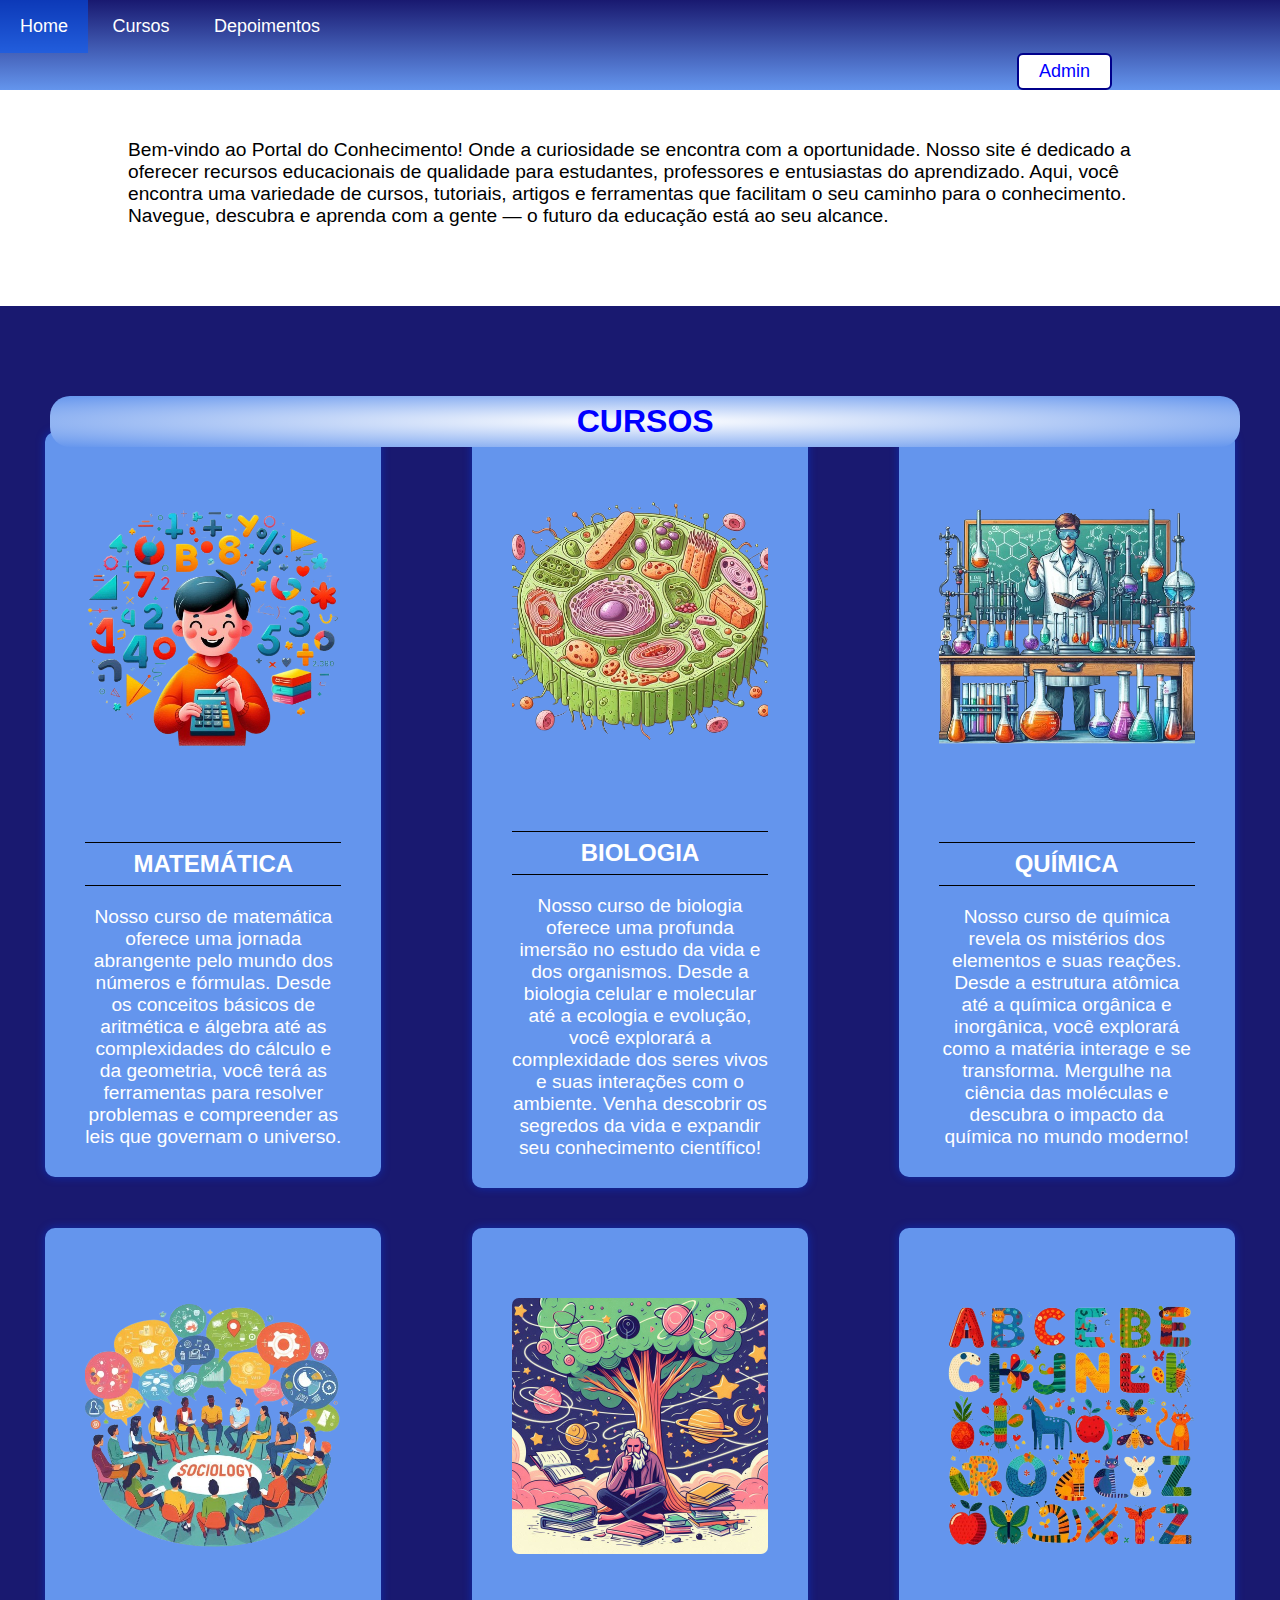
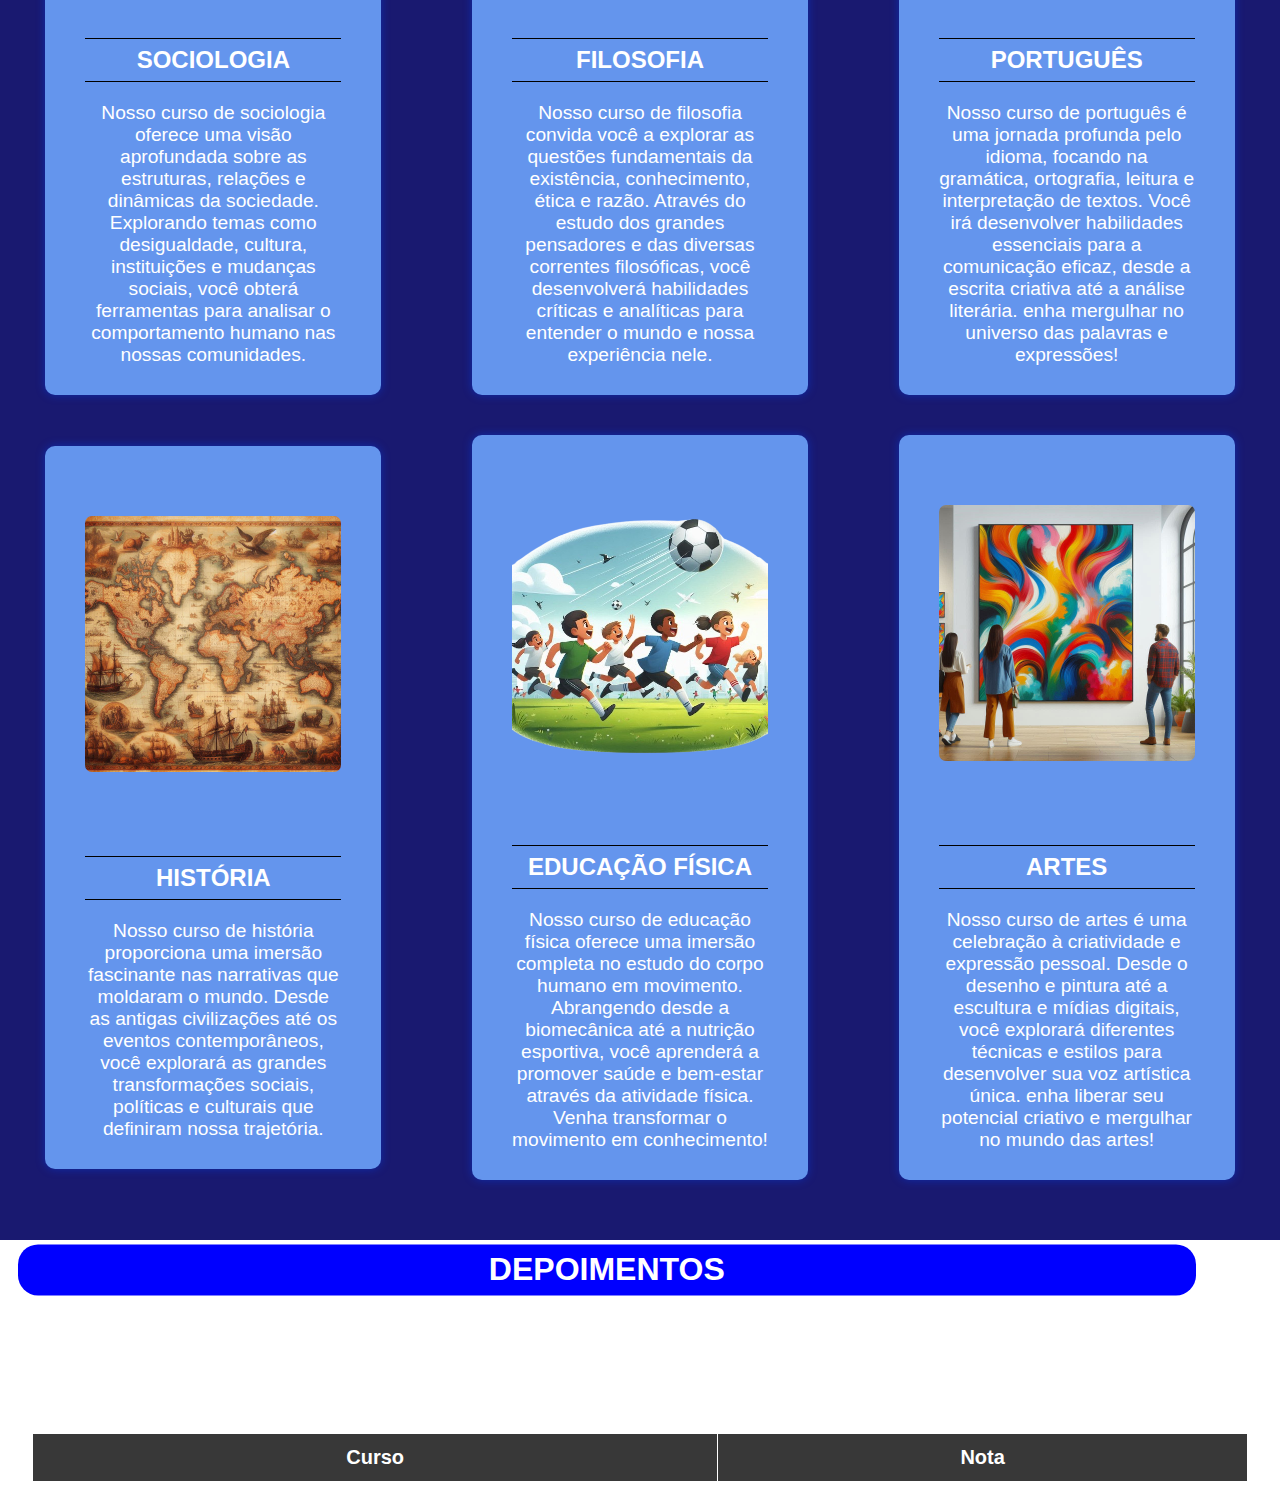
==== index.html @ 4da9394c "Versão 2" ====
<!DOCTYPE html>
<html lang="pt-br">
    <head>
        <meta charset="UTF-8">
        <meta name="viewport" content="width=device-width, initial-scale=1.0">
        <title>Portal Educacional</title>
        <link rel="stylesheet" href="style.css">
        <script src="script.js" defer></script>
    </head>
    <body>
        <header>
            <nav>
                <a href="#introducao">Home</a>
                <a href="#cursos">Cursos</a>
                <a href="#depoimentos">Depoimentos</a>
                <a href="#login" id="btnLogin">Admin</a>
            </nav>
        </header>
        <main>
            <section id="introducao">
                <p>Bem-vindo ao Portal do Conhecimento! Onde a curiosidade se encontra com a oportunidade. Nosso site é 
                    dedicado a oferecer recursos educacionais de qualidade para estudantes, professores e entusiastas do 
                    aprendizado. Aqui, você encontra uma variedade de cursos, tutoriais, artigos e ferramentas que facilitam 
                    o seu caminho para o conhecimento. Navegue, descubra e aprenda com a gente — o futuro da educação está 
                    ao seu alcance.</p>
            </section>
            <section id="cursos">
                <h1>CURSOS</h1>               
                <div>
                    <img src="Images/matematica.png" alt="Imagem ilustrativa do curso de matemática">
                    <h2>MATEMÁTICA</h2>
                    <p>Nosso curso de matemática oferece uma jornada abrangente pelo mundo dos números e fórmulas. 
                        Desde os conceitos básicos de aritmética e álgebra até as complexidades do cálculo e da 
                        geometria, você terá as ferramentas para resolver problemas e compreender as 
                        leis que governam o universo.</p>
                </div>
                <div>
                    <img src="Images/biologia.png" alt="Imagem ilustrativa do curso de biologia">
                    <h2>BIOLOGIA</h2>
                    <p>Nosso curso de biologia oferece uma profunda imersão no estudo da vida e dos organismos. 
                        Desde a biologia celular e molecular até a ecologia e evolução, você explorará a complexidade 
                        dos seres vivos e suas interações com o ambiente. Venha descobrir os segredos da vida e expandir 
                        seu conhecimento científico!</p>
                </div>
                <div>
                    <img src="Images/quimica.png" alt="Imagem ilustrativa do curso de química">
                    <h2>QUÍMICA</h2>
                    <p>Nosso curso de química revela os mistérios dos elementos e suas reações. Desde a estrutura atômica 
                        até a química orgânica e inorgânica, você explorará como a matéria interage e se transforma. 
                        Mergulhe na ciência das moléculas e descubra o impacto da química no mundo moderno!</p>
                </div>
                <div>
                    <img src="Images/sociologia.png" alt="Imagem ilustrativa do curso de sociologia">
                    <h2>SOCIOLOGIA</h2>
                    <p>Nosso curso de sociologia oferece uma visão aprofundada sobre as estruturas, relações e dinâmicas 
                        da sociedade. Explorando temas como desigualdade, cultura, instituições e mudanças sociais, você 
                        obterá ferramentas para analisar o comportamento humano nas nossas comunidades.</p>
                </div>
                <div>
                    <img src="Images/filosofia.png" alt="Imagem ilustrativa do curso de filosofia">
                    <h2>FILOSOFIA</h2>
                    <p>Nosso curso de filosofia convida você a explorar as questões fundamentais da existência, 
                        conhecimento, ética e razão. Através do estudo dos grandes pensadores e das diversas correntes 
                        filosóficas, você desenvolverá habilidades críticas e analíticas para entender o mundo e 
                        nossa experiência nele.</p>
                </div>
                <div>
                    <img src="Images/portugues.png" alt="Imagem ilustrativa do curso de português">
                    <h2>PORTUGUÊS</h2>
                    <p>Nosso curso de português é uma jornada profunda pelo idioma, focando na gramática, ortografia, 
                        leitura e interpretação de textos. Você irá desenvolver habilidades essenciais para a comunicação 
                        eficaz, desde a escrita criativa até a análise literária. enha mergulhar no universo das palavras 
                        e expressões!</p>
                </div>
                <div>
                    <img src="Images/historia.png" alt="Imagem ilustrativa do curso de história">
                    <h2>HISTÓRIA</h2>
                    <p>Nosso curso de história proporciona uma imersão fascinante nas narrativas que moldaram o mundo. 
                        Desde as antigas civilizações até os eventos contemporâneos, você explorará as grandes 
                        transformações sociais, políticas e culturais que definiram nossa trajetória.</p>
                </div>
                <div>
                    <img src="Images/educacaoFisica.png" alt="Imagem ilustrativa do curso de educação física">
                    <h2>EDUCAÇÃO FÍSICA</h2>
                    <p>Nosso curso de educação física oferece uma imersão completa no estudo do corpo humano em movimento. 
                        Abrangendo desde a biomecânica até a nutrição esportiva, você aprenderá a promover saúde e 
                        bem-estar através da atividade física. Venha transformar o movimento em conhecimento!</p>
                </div>
                <div>
                    <img src="Images/artes.png" alt="Imagem ilustrativa do curso de artes">
                    <h2>ARTES</h2>
                    <p>Nosso curso de artes é uma celebração à criatividade e expressão pessoal. Desde o desenho e pintura 
                        até a escultura e mídias digitais, você explorará diferentes técnicas e estilos para desenvolver 
                        sua voz artística única. enha liberar seu potencial criativo e mergulhar no mundo das artes!</p>
                </div>
            </section>
            <section id="depoimentos">
                <h1>DEPOIMENTOS</h1>
                <a href="#novo-depoimento" title="Novo Depoimento" id="btnNovoDepoimento">+</a>
            </section>
        </main>
        <dialog id="novo-depoimento">
            <h2>Depoimento</h2>
            <form method="post" id="formDepoimento">  
                <label for="descricao" id="label-textarea">Digite o seu depoimento:</label><br>              
                <textarea name="descricao" id="descricao" required></textarea><br>
                <label for="nome-curso-depoimento" id="label-nome-curso">Selecione o curso que esta avaliando:</label><br>
                <select name="nome-curso-depoimento" id="nome-curso-depoimento">
                    <option value="" selected disabled>Selecione</option>
                    <option value="Matemática">Matemática</option>
                    <option value="biologia">Biologia</option>
                    <option value="Biologia">Química</option>
                    <option value="Sociologia">Sociologia</option>
                    <option value="Filosofia">Filosofia</option>
                    <option value="Português">Português</option>
                    <option value="História">História</option>
                    <option value="Educação Física">Educação Física</option>
                    <option value="Artes">Artes</option>
                </select><br>
                <label for="nota" id="label-nota">Dê uma nota para esse Curso:</label><br>
                <select name="nota" id="nota">
                    <option value="">Selecione</option>
                    <option value="Péssimo">Péssimo</option>
                    <option value="Ruim">Ruim</option>
                    <option value="Ok">Ok</option>
                    <option value="Bom">Bom</option>
                    <option value="Excelente">Excelente</option>
                </select><br>
                <button type="reset" id="btnFecharDepoimento">Sair</button>
                <button type="submit" id="btnEnviarDepoimento">Enviar</button>
            </form>
        </dialog>
        <dialog id="login">
            <h2>Login</h2>
            <form method="post">                
                <input type="email" name="email" id="email" placeholder="E-mail"><br>
                <input type="password" name="senha" id="senha" placeholder="Senha"><br>
                <button type="button" id="btnFechar">Sair</button>
                <button type="submit" id="btnEntrar">Entrar</button>
            </form>
        </dialog>
        <footer>
            <table id="tabela-depoimento">
                <thead>
                    <th>Curso</th>
                    <th>Nota</th>
                </thead>
                <tbody>&nbsp;</tbody>
            </table>
        </footer>
        <script src="login.js"></script>
        <script src="depoimentos.js"></script>
    </body>
</html>
---- style.css ----
body {
    margin: 0;
    font-family: Arial, sans-serif;
}

header {
    background: linear-gradient(to top, cornflowerblue, midnightblue);
    width: 100%;
    text-align: start;
    position: fixed;
    z-index: 9999;
    
    & * {
        display: inline-block;
    }

    & a {
        text-decoration: none;
        color: white; 
        padding: 16px 20px;
        font-size: 18px;
    }

    & a:hover {
        color: white;
        background-color: rgba(0, 89, 255, 0.503);
    }

    & a:last-child {
        background-color: white;
        color: blue;
        border: 2px solid darkblue;
        padding: 6px 20px;
        margin-left: 1017px;
        border-radius: 6px;
    }

    & a:last-child:hover {
        background-color: blue;
        color: white;
    }
}

main {
    background-color: white;

    & #introducao {
        width: 80%;
        margin: auto;
        padding: 120px 0 60px 0;
    }

    & section p {
        font-size: larger;
    }

    & #cursos h1 {
        position: absolute;
        width: 93%;
        bottom: 48%;
        margin-left: 50px;
        background: radial-gradient(white, cornflowerblue);
        padding: 7px 0;
        text-align: center;
        color: blue;
        border-radius: 20px;
    }

    & #cursos {
        background-color: midnightblue;
        display: grid;
        grid-template-columns: repeat(3, 1fr);
        gap: 40px 0; 
        padding: 115px 0 60px 0;
        width: 100%;
    }

    & #cursos div {
        padding: 70px 40px;
        background-color: cornflowerblue;
        width: 60%;
        margin: auto;
        border-radius: 10px;  
        box-shadow: 0 0 10px rgba(0, 72, 255, 0.422); 
        color: white;     
    }
    
    & #cursos img {
        width: 100%;
        border-radius: 7px;
    }

    & #cursos div h2, #cursos div p {
        position: relative;
        top: 60px;
        text-align: center;
    }  

    & #cursos h2 {
        border-top: 1px solid black;
        border-bottom: 1px solid black;
        padding: 7px 0;
    }
    
    & #depoimentos h1 {
        position: absolute;
        width: 92%;
        left: 5%;
        transform: translate(-46px, -260%);
        background-color: blue;
        padding: 7px 0;
        text-align: center;
        color: white;
        border-radius: 20px;
    }

    & #depoimentos a {
        position: absolute;
        background-color: white;
        padding: 1px 12px;
        text-align: center;
        font-size: xx-large;
        color: blue;
        border: 2px solid blue;
        border-radius: 4px;
        left: 1390px;
        transform: translate(0, -213%);
        cursor: pointer;
        text-decoration: none;
    }

    & #depoimentos a:hover {
        background-color: blue;
        color: white;
    }

    & #depoimentos {
        width: 100%;
        display: grid;
        grid-template-columns: repeat(3, 1fr);
        gap: 10px; 
        margin: auto;
        padding: 115px 0 60px 0;
    }

    & #depoimentos div {
        border-radius: 10px;
        padding: 7px 20px;
        width: 80%;
        margin: auto;
        text-align: center;
        box-shadow: 0 0 20px rgba(0, 76, 255, 0.3);
    }

    & #depoimentos div:hover {
        background-color: cornflowerblue;
        color: white;
    }

    & #depoimentos div h2 {
        font-size: 17px;
    }
}
 
#login {
    width: 30%;
    height: 40%;
    padding: 20px;
    padding-top: 0px;
    border-radius: 10px;
    box-shadow: 0 0 10px rgba(0, 0, 0, 0.5);
    background-color: rgb(0, 0, 20);
    color: aqua;
    text-align: center;

    & #email, #senha {
        width: 90%;
        padding: 9px 0 9px 5px;
        font-size: 18px;
        border-radius: 5px;
        border: none;
        background-color: rgba(0, 0, 75, 0.836);
        border-color: white;
        color: white;
        margin-top: 20px;
    }

    & button {
        margin-top: 40px;
        width: 45%;
        border-radius: 5px;
        font-size: 18px;
        padding: 9px 0;
        cursor: pointer;
    }

    & #btnFechar {
        color: red;
        border-color: red;
    }

    & #btnFechar:hover {
        color: white;
        background-color: red;
        border-color: red;
    }

    & #btnEntrar {
        color: green;
        border-color: green;
    }

    & #btnEntrar:hover {
        color: white;
        border-color: green;
        background-color: green;
    }

    & p.erro {
        padding: 10px;
        background-color: rgb(255, 190, 190);
        color: rgb(86, 2, 2);
        text-align: center;
    }
}

#novo-depoimento {
    width: 30%;
    height: 77%;
    padding: 20px;
    padding-top: 0px;
    border-radius: 10px;
    box-shadow: 0 0 10px rgba(0, 0, 0, 0.5);
    background-color: rgb(0, 0, 20);
    color: aqua;
    border-color: aqua;
    text-align: center;

    & textarea {
        width: 99%;
        height: 30vh;
        border-radius: 8px;
        resize: none;
        padding: 0 0 0 6px;
        background-color: rgba(0, 0, 75, 0.836);
        border: none;
        margin-top: 10px;
        margin-bottom: 10px;
        color: white;
        font-size: 18px;
    }

    & #nome-curso {
        width: 100%;
        border-radius: 4px;
        padding: 12px 0 10px 6px;
        border: none;
        margin: 15px 0 20px 0;
        font-size: 20px;
        border-radius: 5px;
        background-color: rgba(0, 0, 75, 0.836);
        color: white;
    }

    & select {
        width: 100%;
        padding: 10px 0 10px 6px;
        font-size: 18px;
        background-color: rgba(0, 0, 75, 0.836);
        color: white;
        border-radius: 4px;
        border: none;
        margin-bottom: 20px;
        margin-top: 6px;
    }

    & #label-textarea, #label-nome-curso, #label-nota {
        position: absolute;
        left: 22px;
    }

    & #ruim {
        position: absolute;
        font-size: 14px;
        transform: translate(0, -10%);
        margin-top: 20px;
        margin-left: 2px;
    }

    & #ok {
        position: absolute;
        font-size: 14px;
        margin-top: 20px;
        margin-left: 9px;
    }

    & #bom {
        position: absolute;
        font-size: 14px;
        margin-left: 5px;
        margin-top: 20px;
    }

    & #btnEnviarDepoimento {
        color: green;
        border: 1px solid green;
        border-radius: 4px;
        cursor: pointer;
        font-size: x-large;
        width: 49%;
        padding: 8px 0;
    }

    & #btnEnviarDepoimento:hover {
        background-color: green;
        color: white;
    }

    & #btnFecharDepoimento {
        color: red;
        border: 1px solid red;
        border-radius: 4px;
        cursor: pointer;
        font-size: x-large;
        width: 49%;
        padding: 8px 0;
    }

    & #btnFecharDepoimento:hover {
        background-color: red;
        color: white;
    }
}

dialog::backdrop {
    background-color: rgba(0, 0, 0, 0.6);
    backdrop-filter: blur(10px);
}

footer {
    width: 95%;
    margin: auto;

    & table {
        width: 100%;
        border-collapse: collapse;
        text-align: center;
        margin: 0 0 15px 0;
    }

    & table tr:nth-child(even) {background-color: #eee; }

    & th {
        background-color: #383838;
        color: white;
        border: 1px solid black;
        border-color: white;
        padding: 12px 0;
        font-size: 20px;
    }

    & td {
        border: 1px solid black;
        padding: 12px 0;
        font-size: 20px;
    }
}
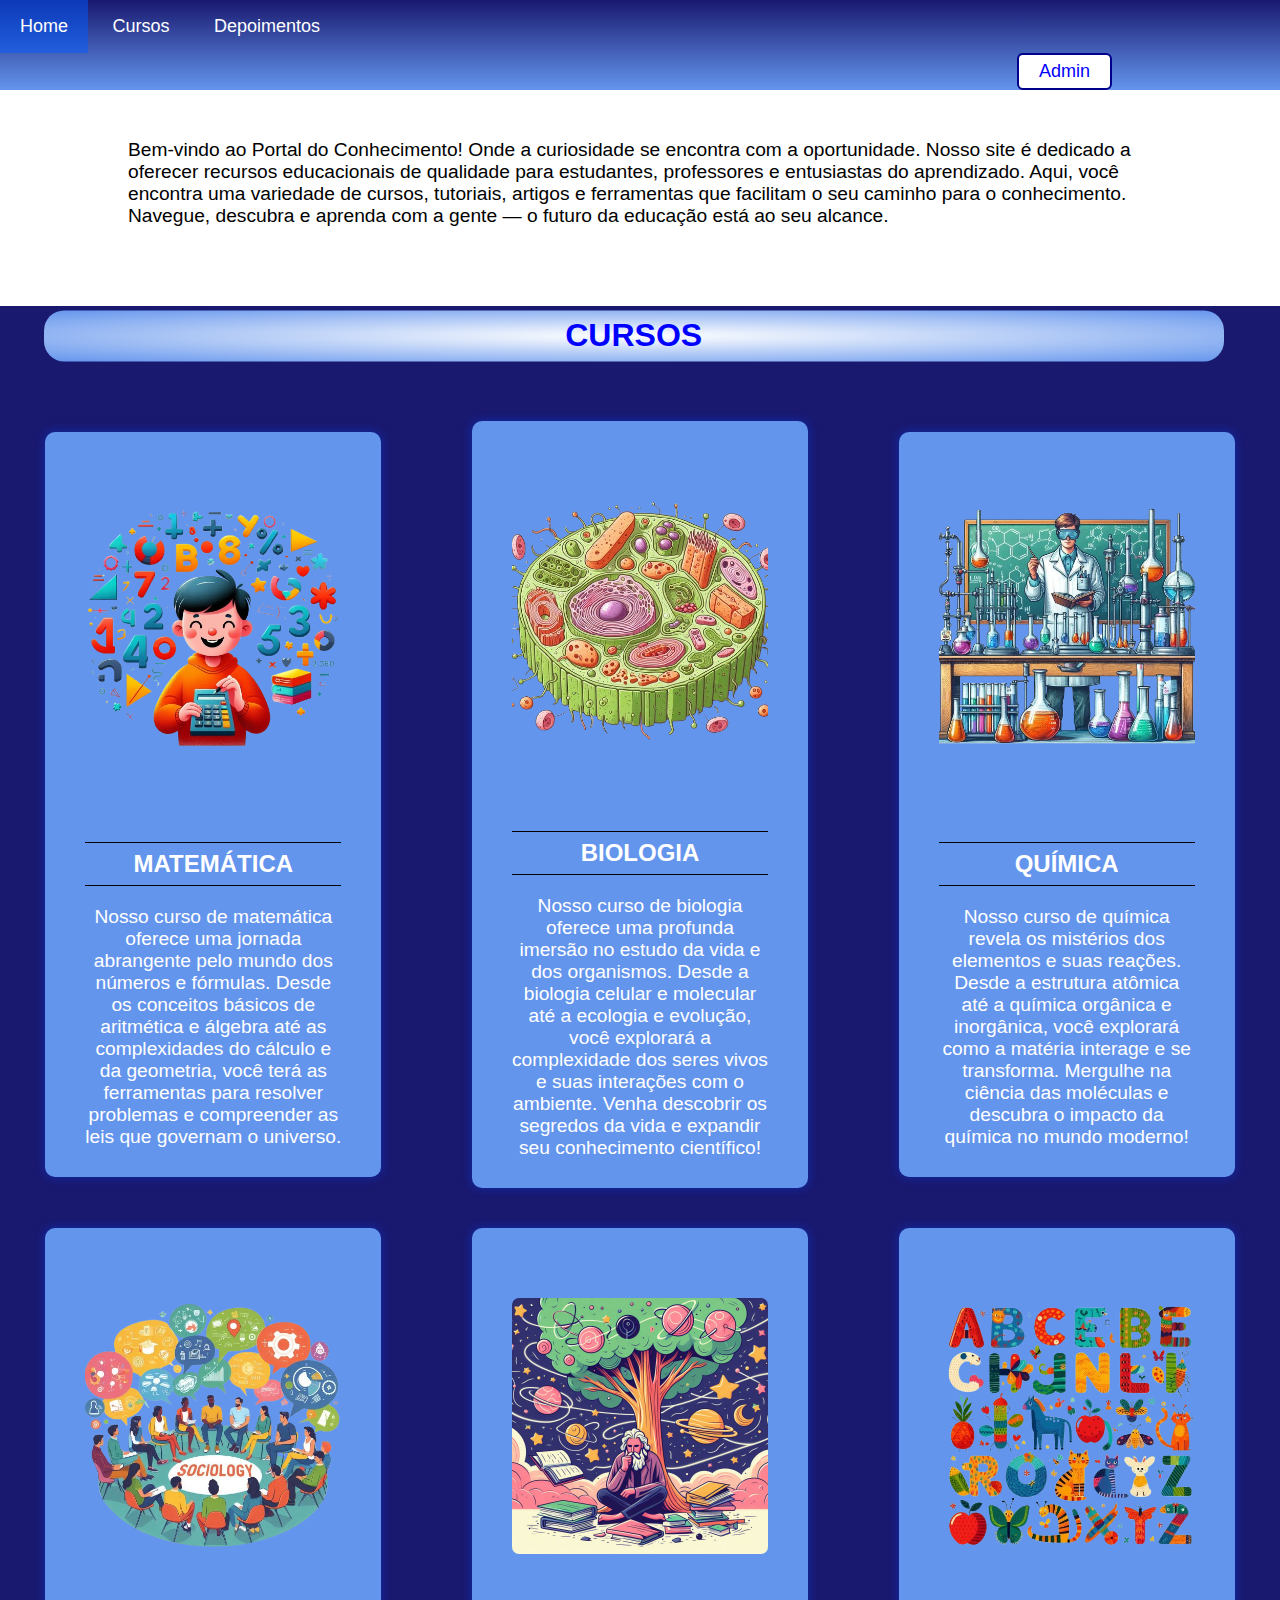
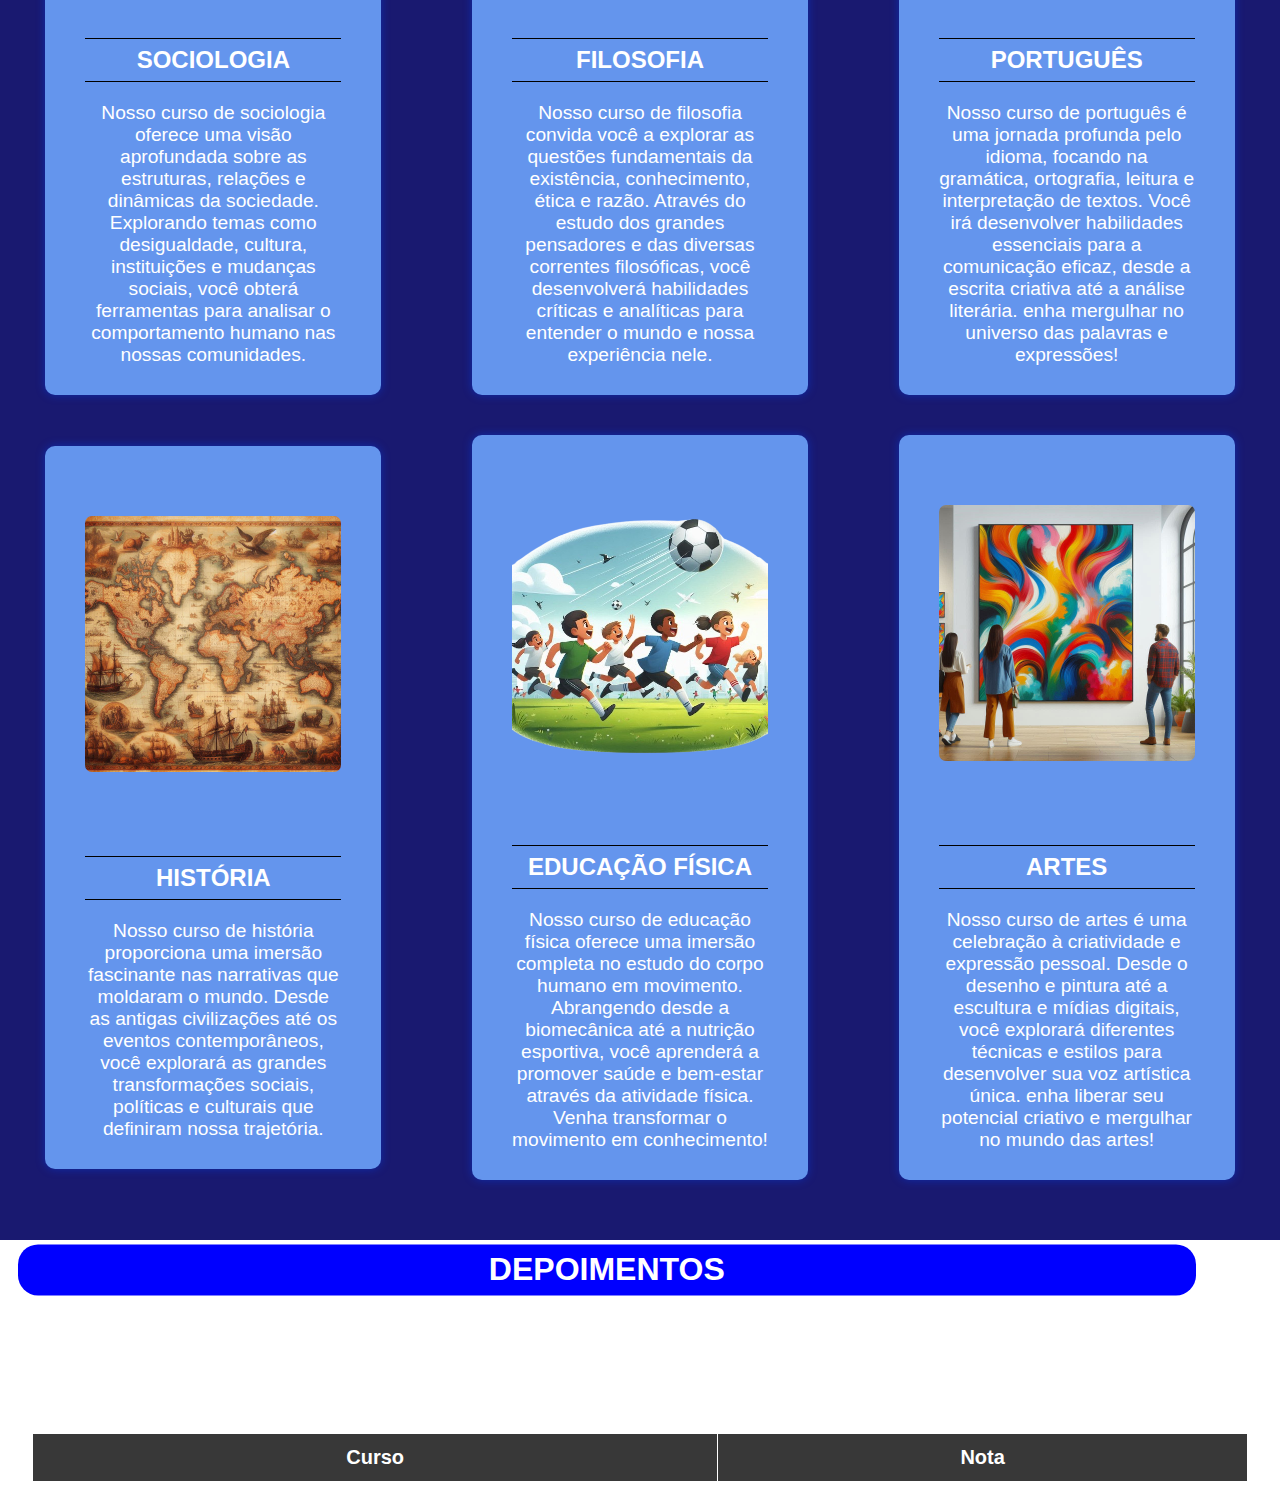
==== commit efeb5052: "Versão 2.1" ====
--- a/index.html
+++ b/index.html
@@ -106,7 +106,7 @@
                 <textarea name="descricao" id="descricao" required></textarea><br>
                 <label for="nome-curso-depoimento" id="label-nome-curso">Selecione o curso que esta avaliando:</label><br>
                 <select name="nome-curso-depoimento" id="nome-curso-depoimento">
-                    <option value="" selected disabled>Selecione</option>
+                    <option value="Selecione" selected disabled>Selecione</option>
                     <option value="Matemática">Matemática</option>
                     <option value="biologia">Biologia</option>
                     <option value="Biologia">Química</option>
--- a/style.css
+++ b/style.css
@@ -56,9 +56,9 @@
 
     & #cursos h1 {
         position: absolute;
-        width: 93%;
-        bottom: 48%;
-        margin-left: 50px;
+        width: 92.2%;
+        left: 7%;
+        transform: translate(-46px, -260%);
         background: radial-gradient(white, cornflowerblue);
         padding: 7px 0;
         text-align: center;
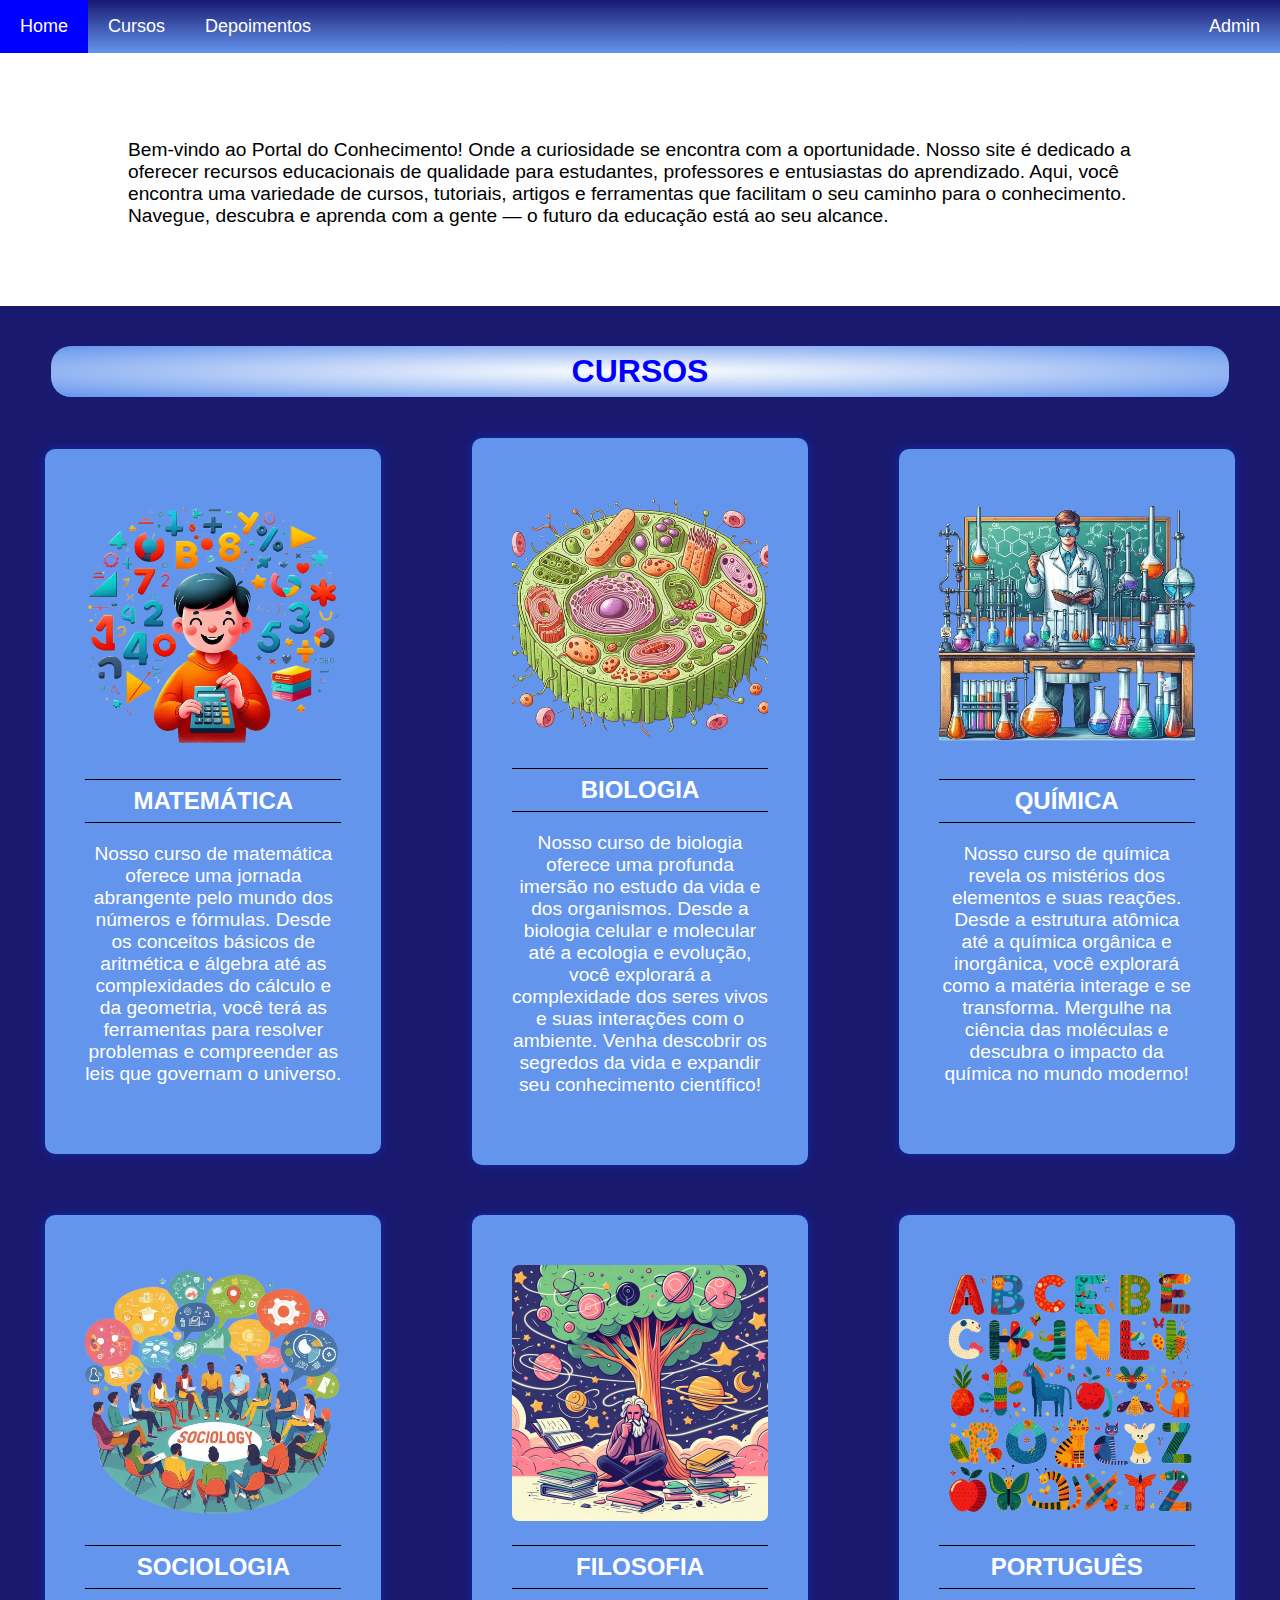
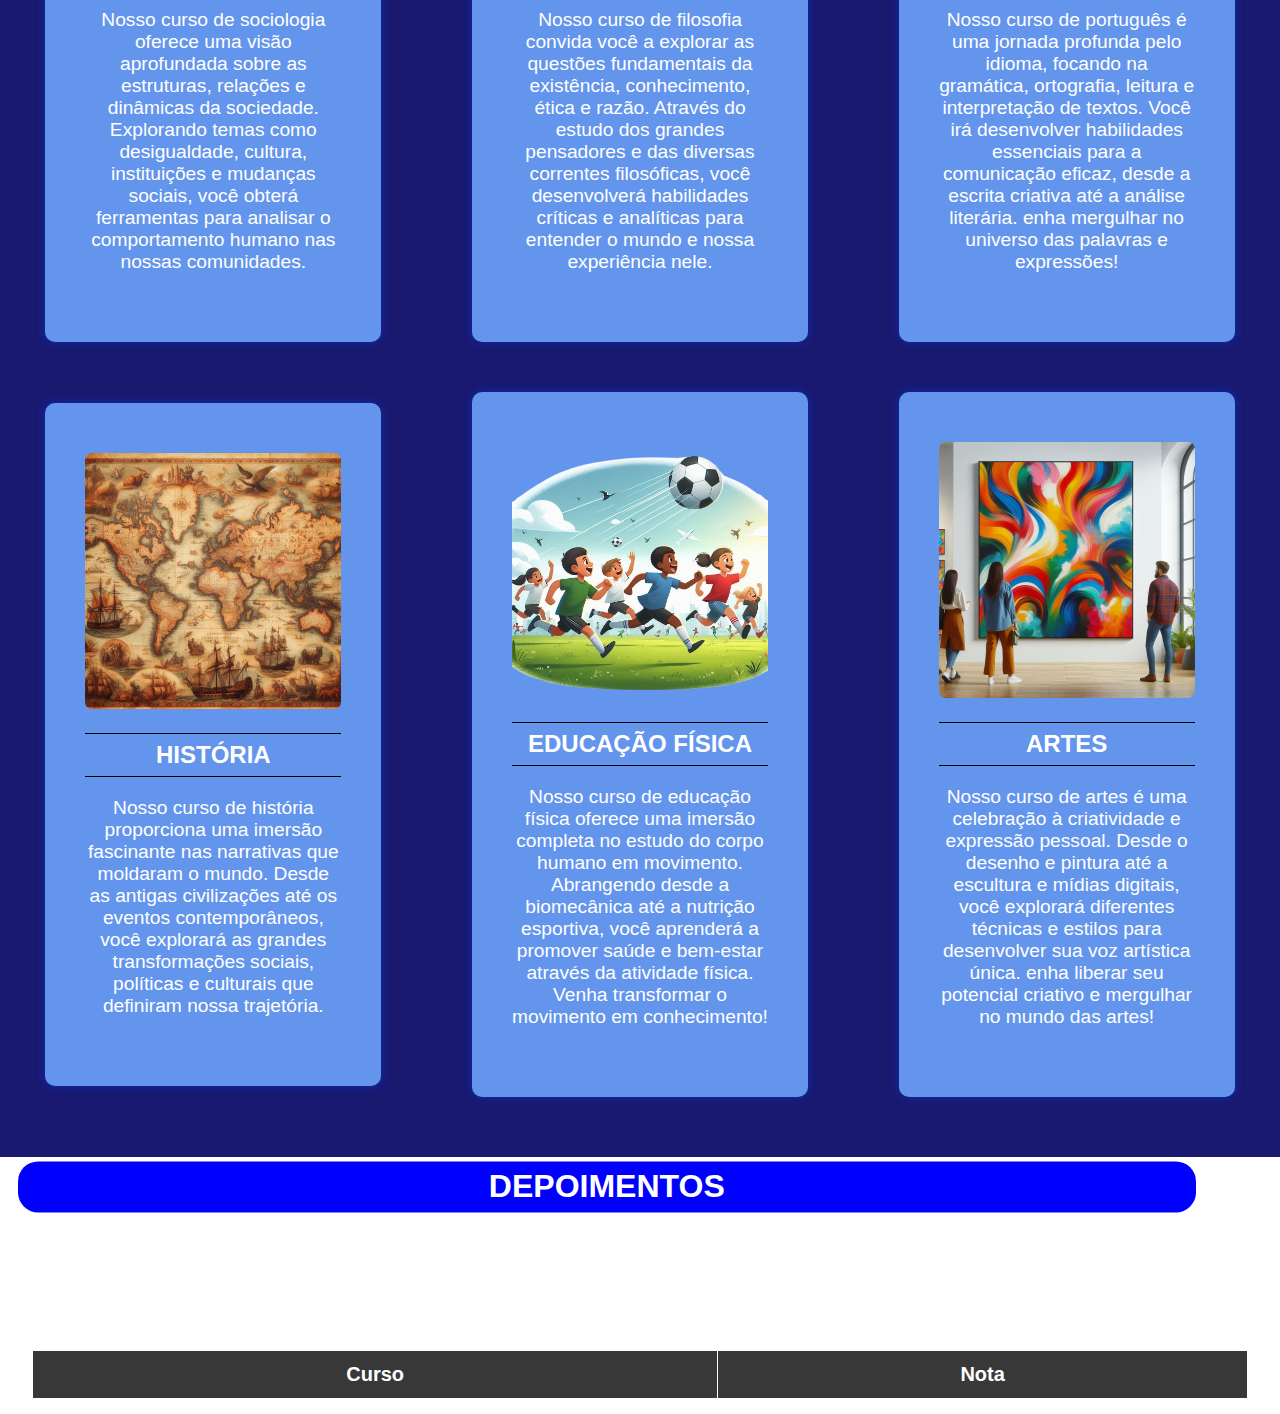
==== commit 91d6474f: "Implmentado responsividade na sessão de cursos da página principal" ====
--- a/index.html
+++ b/index.html
@@ -25,74 +25,76 @@
                     ao seu alcance.</p>
             </section>
             <section id="cursos">
-                <h1>CURSOS</h1>               
-                <div>
-                    <img src="Images/matematica.png" alt="Imagem ilustrativa do curso de matemática">
-                    <h2>MATEMÁTICA</h2>
-                    <p>Nosso curso de matemática oferece uma jornada abrangente pelo mundo dos números e fórmulas. 
-                        Desde os conceitos básicos de aritmética e álgebra até as complexidades do cálculo e da 
-                        geometria, você terá as ferramentas para resolver problemas e compreender as 
-                        leis que governam o universo.</p>
-                </div>
-                <div>
-                    <img src="Images/biologia.png" alt="Imagem ilustrativa do curso de biologia">
-                    <h2>BIOLOGIA</h2>
-                    <p>Nosso curso de biologia oferece uma profunda imersão no estudo da vida e dos organismos. 
-                        Desde a biologia celular e molecular até a ecologia e evolução, você explorará a complexidade 
-                        dos seres vivos e suas interações com o ambiente. Venha descobrir os segredos da vida e expandir 
-                        seu conhecimento científico!</p>
-                </div>
-                <div>
-                    <img src="Images/quimica.png" alt="Imagem ilustrativa do curso de química">
-                    <h2>QUÍMICA</h2>
-                    <p>Nosso curso de química revela os mistérios dos elementos e suas reações. Desde a estrutura atômica 
-                        até a química orgânica e inorgânica, você explorará como a matéria interage e se transforma. 
-                        Mergulhe na ciência das moléculas e descubra o impacto da química no mundo moderno!</p>
-                </div>
-                <div>
-                    <img src="Images/sociologia.png" alt="Imagem ilustrativa do curso de sociologia">
-                    <h2>SOCIOLOGIA</h2>
-                    <p>Nosso curso de sociologia oferece uma visão aprofundada sobre as estruturas, relações e dinâmicas 
-                        da sociedade. Explorando temas como desigualdade, cultura, instituições e mudanças sociais, você 
-                        obterá ferramentas para analisar o comportamento humano nas nossas comunidades.</p>
-                </div>
-                <div>
-                    <img src="Images/filosofia.png" alt="Imagem ilustrativa do curso de filosofia">
-                    <h2>FILOSOFIA</h2>
-                    <p>Nosso curso de filosofia convida você a explorar as questões fundamentais da existência, 
-                        conhecimento, ética e razão. Através do estudo dos grandes pensadores e das diversas correntes 
-                        filosóficas, você desenvolverá habilidades críticas e analíticas para entender o mundo e 
-                        nossa experiência nele.</p>
-                </div>
-                <div>
-                    <img src="Images/portugues.png" alt="Imagem ilustrativa do curso de português">
-                    <h2>PORTUGUÊS</h2>
-                    <p>Nosso curso de português é uma jornada profunda pelo idioma, focando na gramática, ortografia, 
-                        leitura e interpretação de textos. Você irá desenvolver habilidades essenciais para a comunicação 
-                        eficaz, desde a escrita criativa até a análise literária. enha mergulhar no universo das palavras 
-                        e expressões!</p>
-                </div>
-                <div>
-                    <img src="Images/historia.png" alt="Imagem ilustrativa do curso de história">
-                    <h2>HISTÓRIA</h2>
-                    <p>Nosso curso de história proporciona uma imersão fascinante nas narrativas que moldaram o mundo. 
-                        Desde as antigas civilizações até os eventos contemporâneos, você explorará as grandes 
-                        transformações sociais, políticas e culturais que definiram nossa trajetória.</p>
-                </div>
-                <div>
-                    <img src="Images/educacaoFisica.png" alt="Imagem ilustrativa do curso de educação física">
-                    <h2>EDUCAÇÃO FÍSICA</h2>
-                    <p>Nosso curso de educação física oferece uma imersão completa no estudo do corpo humano em movimento. 
-                        Abrangendo desde a biomecânica até a nutrição esportiva, você aprenderá a promover saúde e 
-                        bem-estar através da atividade física. Venha transformar o movimento em conhecimento!</p>
-                </div>
-                <div>
-                    <img src="Images/artes.png" alt="Imagem ilustrativa do curso de artes">
-                    <h2>ARTES</h2>
-                    <p>Nosso curso de artes é uma celebração à criatividade e expressão pessoal. Desde o desenho e pintura 
-                        até a escultura e mídias digitais, você explorará diferentes técnicas e estilos para desenvolver 
-                        sua voz artística única. enha liberar seu potencial criativo e mergulhar no mundo das artes!</p>
-                </div>
+                <h1>CURSOS</h1><br>
+                <div id="cursosDisponiveis">
+                    <div class="curso">
+                        <img src="Images/matematica.png" alt="Imagem ilustrativa do curso de matemática">
+                        <h2>MATEMÁTICA</h2>
+                        <p>Nosso curso de matemática oferece uma jornada abrangente pelo mundo dos números e fórmulas. 
+                            Desde os conceitos básicos de aritmética e álgebra até as complexidades do cálculo e da 
+                            geometria, você terá as ferramentas para resolver problemas e compreender as 
+                            leis que governam o universo.</p>
+                    </div>
+                    <div class="curso">
+                        <img src="Images/biologia.png" alt="Imagem ilustrativa do curso de biologia">
+                        <h2>BIOLOGIA</h2>
+                        <p>Nosso curso de biologia oferece uma profunda imersão no estudo da vida e dos organismos. 
+                            Desde a biologia celular e molecular até a ecologia e evolução, você explorará a complexidade 
+                            dos seres vivos e suas interações com o ambiente. Venha descobrir os segredos da vida e expandir 
+                            seu conhecimento científico!</p>
+                    </div>
+                    <div class="curso">
+                        <img src="Images/quimica.png" alt="Imagem ilustrativa do curso de química">
+                        <h2>QUÍMICA</h2>
+                        <p>Nosso curso de química revela os mistérios dos elementos e suas reações. Desde a estrutura atômica 
+                            até a química orgânica e inorgânica, você explorará como a matéria interage e se transforma. 
+                            Mergulhe na ciência das moléculas e descubra o impacto da química no mundo moderno!</p>
+                    </div>
+                    <div class="curso">
+                        <img src="Images/sociologia.png" alt="Imagem ilustrativa do curso de sociologia">
+                        <h2>SOCIOLOGIA</h2>
+                        <p>Nosso curso de sociologia oferece uma visão aprofundada sobre as estruturas, relações e dinâmicas 
+                            da sociedade. Explorando temas como desigualdade, cultura, instituições e mudanças sociais, você 
+                            obterá ferramentas para analisar o comportamento humano nas nossas comunidades.</p>
+                    </div>
+                    <div class="curso">
+                        <img src="Images/filosofia.png" alt="Imagem ilustrativa do curso de filosofia">
+                        <h2>FILOSOFIA</h2>
+                        <p>Nosso curso de filosofia convida você a explorar as questões fundamentais da existência, 
+                            conhecimento, ética e razão. Através do estudo dos grandes pensadores e das diversas correntes 
+                            filosóficas, você desenvolverá habilidades críticas e analíticas para entender o mundo e 
+                            nossa experiência nele.</p>
+                    </div>
+                    <div class="curso">
+                        <img src="Images/portugues.png" alt="Imagem ilustrativa do curso de português">
+                        <h2>PORTUGUÊS</h2>
+                        <p>Nosso curso de português é uma jornada profunda pelo idioma, focando na gramática, ortografia, 
+                            leitura e interpretação de textos. Você irá desenvolver habilidades essenciais para a comunicação 
+                            eficaz, desde a escrita criativa até a análise literária. enha mergulhar no universo das palavras 
+                            e expressões!</p>
+                    </div>
+                    <div class="curso">
+                        <img src="Images/historia.png" alt="Imagem ilustrativa do curso de história">
+                        <h2>HISTÓRIA</h2>
+                        <p>Nosso curso de história proporciona uma imersão fascinante nas narrativas que moldaram o mundo. 
+                            Desde as antigas civilizações até os eventos contemporâneos, você explorará as grandes 
+                            transformações sociais, políticas e culturais que definiram nossa trajetória.</p>
+                    </div>
+                    <div class="curso">
+                        <img src="Images/educacaoFisica.png" alt="Imagem ilustrativa do curso de educação física">
+                        <h2>EDUCAÇÃO FÍSICA</h2>
+                        <p>Nosso curso de educação física oferece uma imersão completa no estudo do corpo humano em movimento. 
+                            Abrangendo desde a biomecânica até a nutrição esportiva, você aprenderá a promover saúde e 
+                            bem-estar através da atividade física. Venha transformar o movimento em conhecimento!</p>
+                    </div>
+                    <div class="curso">
+                        <img src="Images/artes.png" alt="Imagem ilustrativa do curso de artes">
+                        <h2>ARTES</h2>
+                        <p>Nosso curso de artes é uma celebração à criatividade e expressão pessoal. Desde o desenho e pintura 
+                            até a escultura e mídias digitais, você explorará diferentes técnicas e estilos para desenvolver 
+                            sua voz artística única. enha liberar seu potencial criativo e mergulhar no mundo das artes!</p>
+                    </div>
+                </div>                     
             </section>
             <section id="depoimentos">
                 <h1>DEPOIMENTOS</h1>
--- a/style.css
+++ b/style.css
@@ -9,9 +9,10 @@
     text-align: start;
     position: fixed;
     z-index: 9999;
-    
-    & * {
-        display: inline-block;
+
+    & nav {
+        display: flex;
+        flex-grow: 1;
     }
 
     & a {
@@ -23,21 +24,11 @@
 
     & a:hover {
         color: white;
-        background-color: rgba(0, 89, 255, 0.503);
+        background-color: blue;
     }
 
     & a:last-child {
-        background-color: white;
-        color: blue;
-        border: 2px solid darkblue;
-        padding: 6px 20px;
-        margin-left: 1017px;
-        border-radius: 6px;
-    }
-
-    & a:last-child:hover {
-        background-color: blue;
-        color: white;
+        margin-left: auto;
     }
 }
 
@@ -54,11 +45,17 @@
         font-size: larger;
     }
 
+    & #cursos {
+        background-color: midnightblue;
+        gap: 40px; 
+        padding: 40px 0 60px 0;
+        width: 100%;
+    }
+
     & #cursos h1 {
-        position: absolute;
-        width: 92.2%;
-        left: 7%;
-        transform: translate(-46px, -260%);
+        width: 92%;
+        margin: auto;
+        margin-bottom: 23px;
         background: radial-gradient(white, cornflowerblue);
         padding: 7px 0;
         text-align: center;
@@ -66,17 +63,14 @@
         border-radius: 20px;
     }
 
-    & #cursos {
-        background-color: midnightblue;
+    & #cursos #cursosDisponiveis {
         display: grid;
-        grid-template-columns: repeat(3, 1fr);
-        gap: 40px 0; 
-        padding: 115px 0 60px 0;
-        width: 100%;
-    }
-
-    & #cursos div {
-        padding: 70px 40px;
+        gap: 50px 0;
+        grid-template-columns: repeat(auto-fit, minmax(400px, 1fr));
+    }
+
+    & #cursos .curso {
+        padding: 50px 40px;
         background-color: cornflowerblue;
         width: 60%;
         margin: auto;
@@ -92,7 +86,6 @@
 
     & #cursos div h2, #cursos div p {
         position: relative;
-        top: 60px;
         text-align: center;
     }  
 
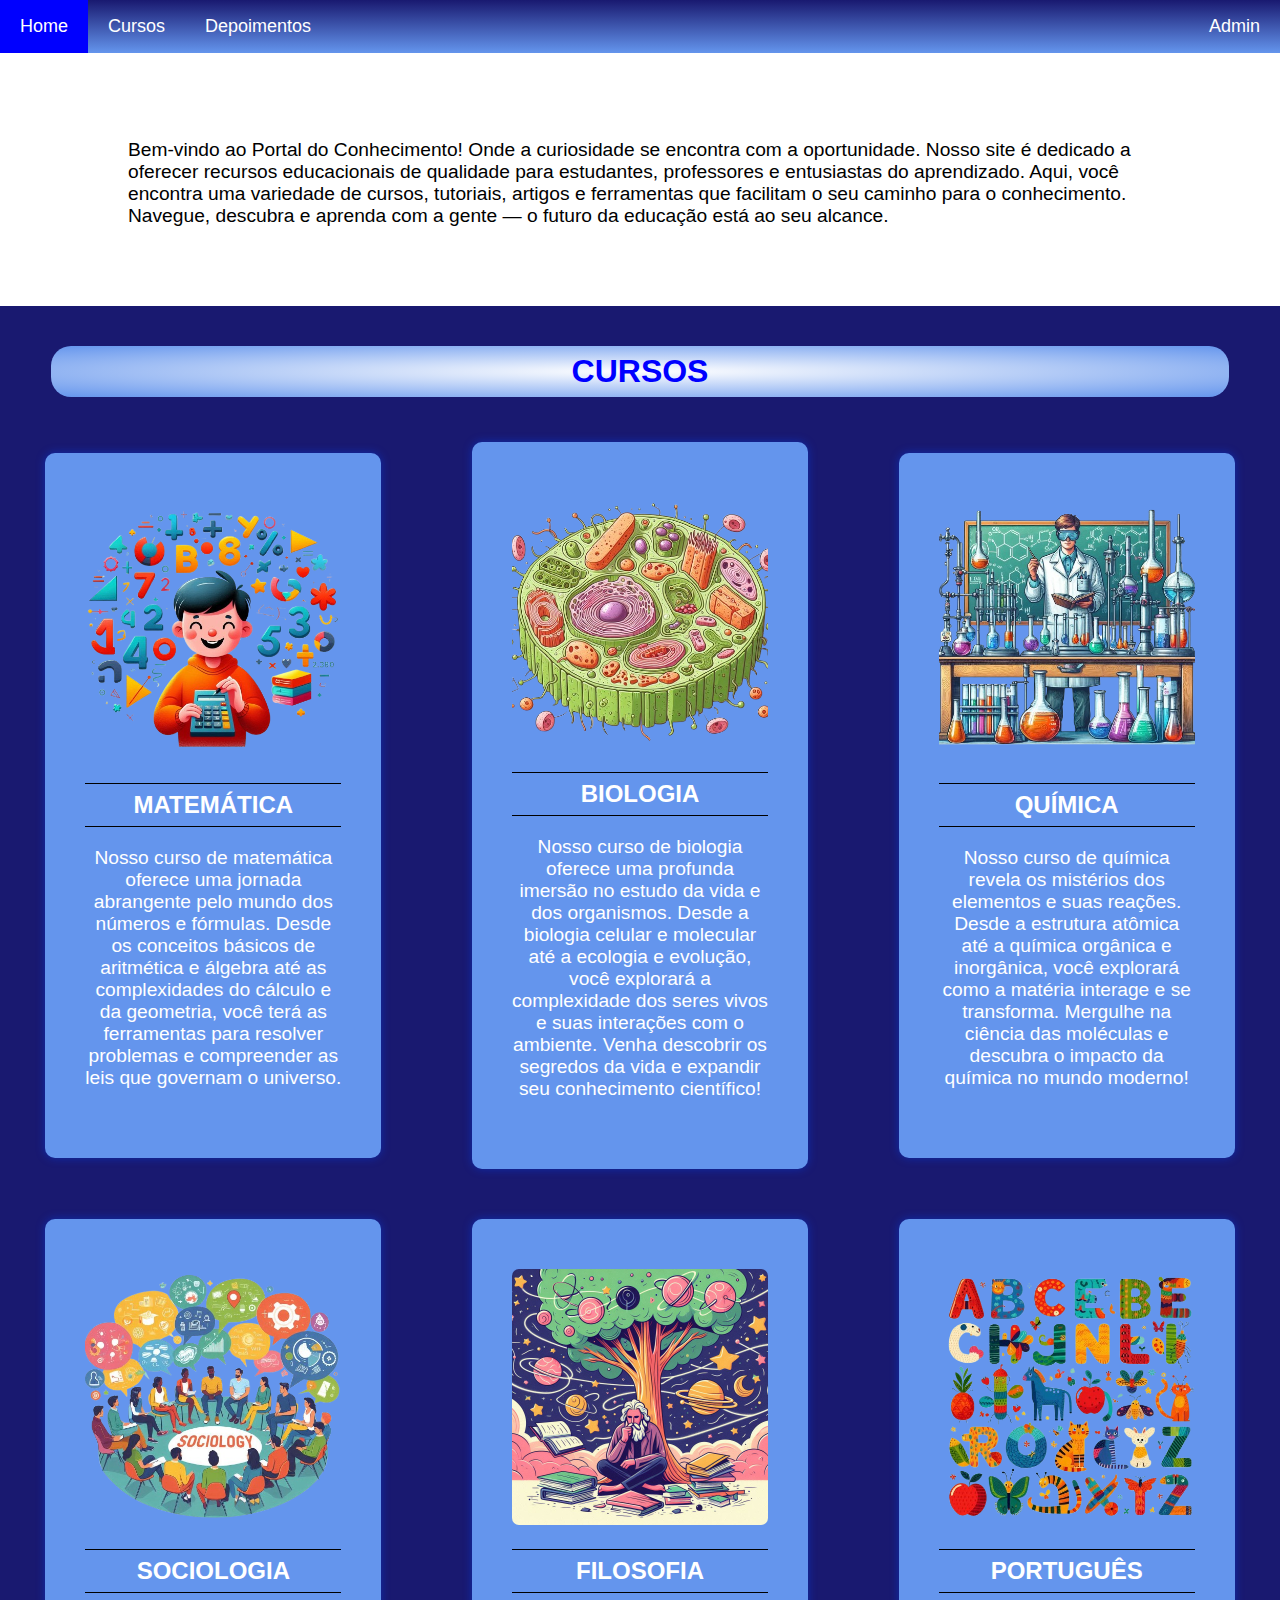
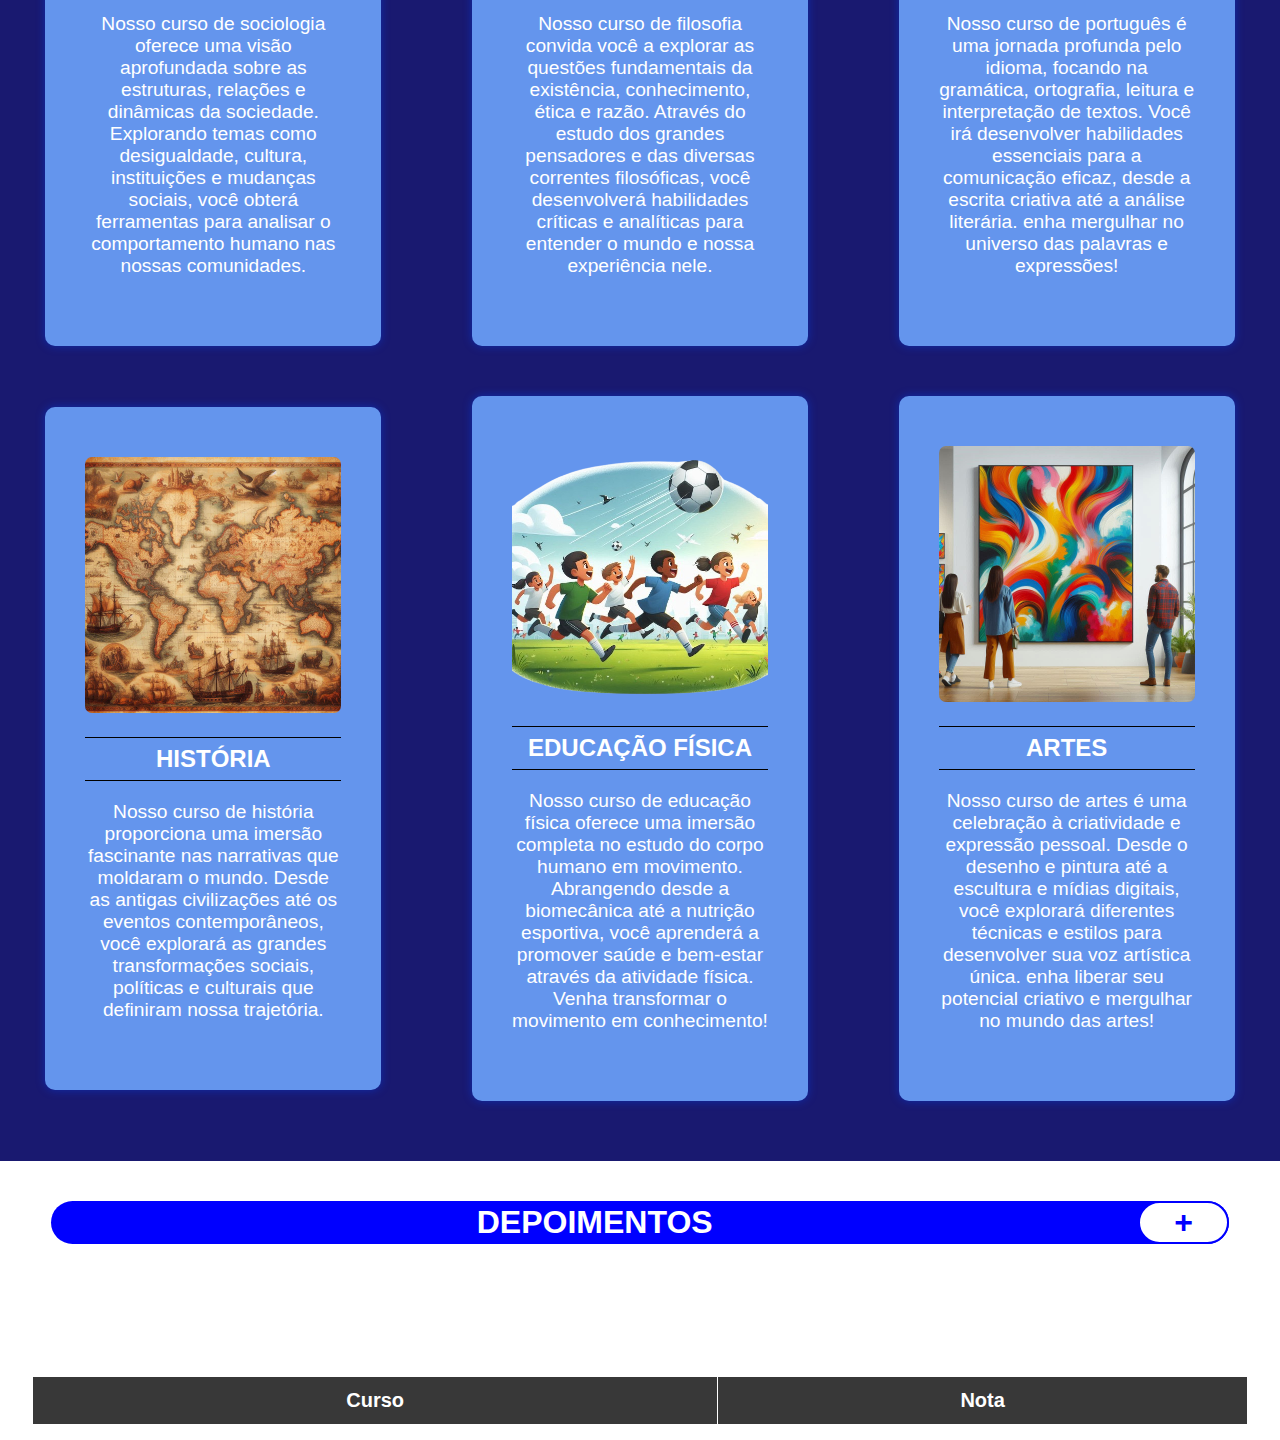
==== commit 7ff81658: "Implementado responsividade na sessão de depoimentos da página principal" ====
--- a/index.html
+++ b/index.html
@@ -25,7 +25,7 @@
                     ao seu alcance.</p>
             </section>
             <section id="cursos">
-                <h1>CURSOS</h1><br>
+                <h1>CURSOS</h1>
                 <div id="cursosDisponiveis">
                     <div class="curso">
                         <img src="Images/matematica.png" alt="Imagem ilustrativa do curso de matemática">
@@ -97,8 +97,8 @@
                 </div>                     
             </section>
             <section id="depoimentos">
-                <h1>DEPOIMENTOS</h1>
-                <a href="#novo-depoimento" title="Novo Depoimento" id="btnNovoDepoimento">+</a>
+                <h1>DEPOIMENTOS<a href="#novo-depoimento" title="Novo Depoimento" id="btnNovoDepoimento">+</a></h1>
+                <div id="gridDepoimentos"></div>                
             </section>
         </main>
         <dialog id="novo-depoimento">
--- a/style.css
+++ b/style.css
@@ -55,7 +55,7 @@
     & #cursos h1 {
         width: 92%;
         margin: auto;
-        margin-bottom: 23px;
+        margin-bottom: 45px;
         background: radial-gradient(white, cornflowerblue);
         padding: 7px 0;
         text-align: center;
@@ -95,45 +95,48 @@
         padding: 7px 0;
     }
     
+    & #depoimentos {
+        grid-template-columns: repeat(3, 1fr);
+        gap: 10px; 
+        padding: 15px 0 60px 0;
+        margin-top: 25px;
+    }
+
     & #depoimentos h1 {
-        position: absolute;
         width: 92%;
-        left: 5%;
-        transform: translate(-46px, -260%);
+        display: grid;
+        grid-template-columns: 12fr 1fr;
+        margin: auto;
         background-color: blue;
-        padding: 7px 0;
-        text-align: center;
-        color: white;
-        border-radius: 20px;
+        text-align: center;
+        align-items: center;
+        color: white;
+        border-radius: 30px;
+        margin-bottom: 40px;
     }
 
     & #depoimentos a {
-        position: absolute;
         background-color: white;
         padding: 1px 12px;
-        text-align: center;
         font-size: xx-large;
         color: blue;
+        border-radius: 30px;
         border: 2px solid blue;
-        border-radius: 4px;
-        left: 1390px;
-        transform: translate(0, -213%);
         cursor: pointer;
         text-decoration: none;
     }
 
     & #depoimentos a:hover {
-        background-color: blue;
-        color: white;
-    }
-
-    & #depoimentos {
-        width: 100%;
+        background-color: dodgerblue;
+        border-color: darkblue;
+        color: white;
+    }
+
+    & #depoimentos #gridDepoimentos {
         display: grid;
-        grid-template-columns: repeat(3, 1fr);
-        gap: 10px; 
-        margin: auto;
-        padding: 115px 0 60px 0;
+        gap: 40px 0;
+        grid-template-columns: repeat(auto-fit, minmax(300px, 1fr));
+        box-shadow: none;
     }
 
     & #depoimentos div {
@@ -145,7 +148,7 @@
         box-shadow: 0 0 20px rgba(0, 76, 255, 0.3);
     }
 
-    & #depoimentos div:hover {
+    & #depoimentos #gridDepoimentos div:hover {
         background-color: cornflowerblue;
         color: white;
     }
